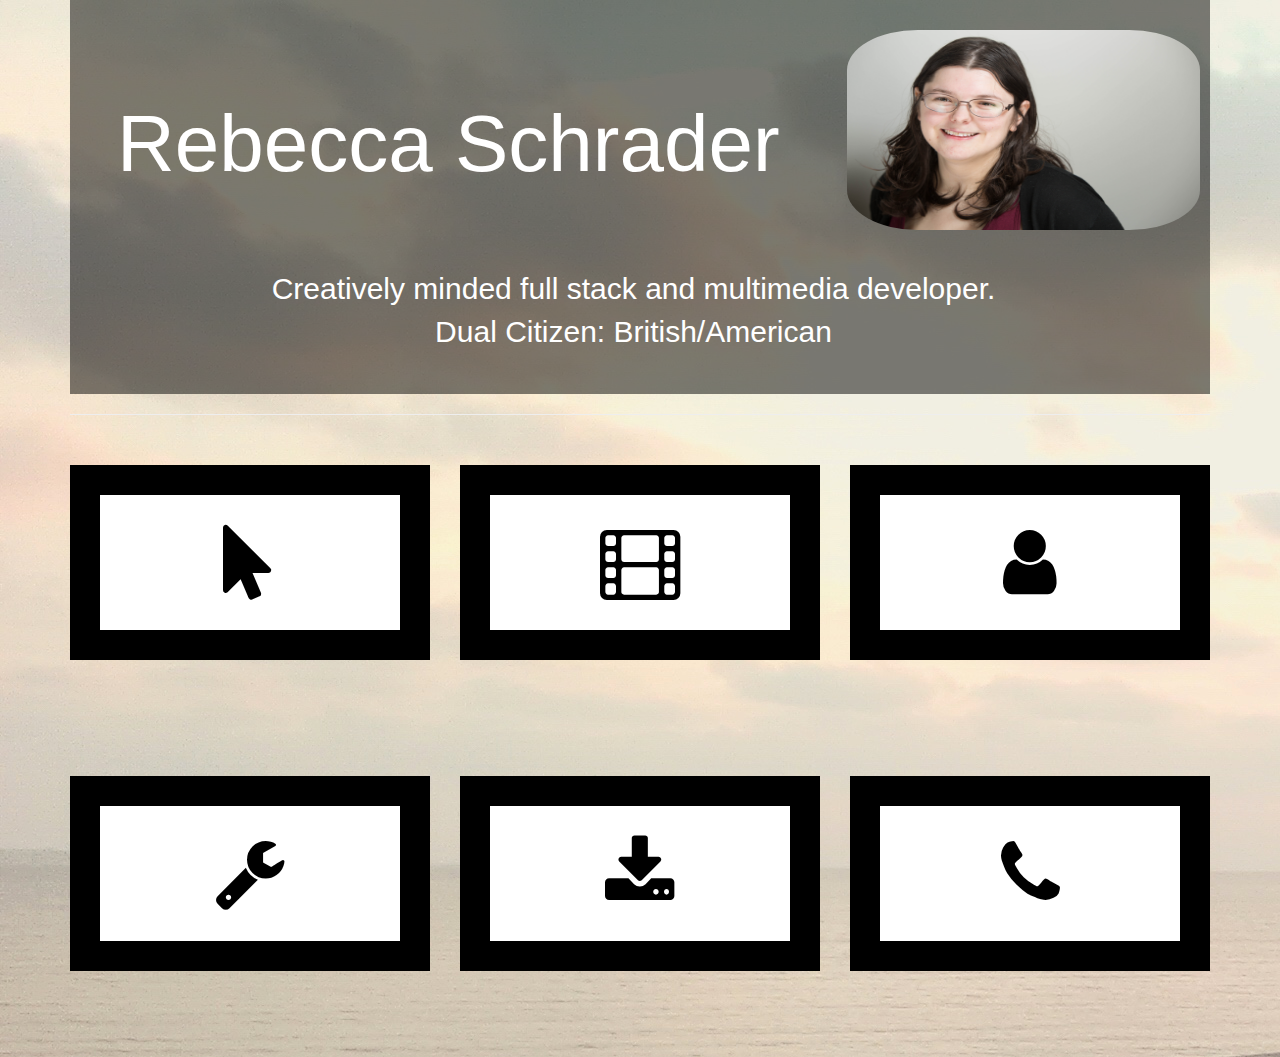
==== index.html @ 23022704 "Video Page Created" ====
<!DOCTYPE html>
<html lang="en">
<head>
    <meta charset="UTF-8">
    <meta name="viewport" content="width=device-width, initial-scale=1.0">
    <meta http-equiv="X-UA-Compatible" content="ie=edge">
    <title>Rebecca Schrader</title>
    <link rel="stylesheet" href="https://cdnjs.cloudflare.com/ajax/libs/font-awesome/4.7.0/css/font-awesome.min.css">
    <link rel="stylesheet" href="CSS/home.css" type="text/css" />
    <link rel="stylesheet" href="https://maxcdn.bootstrapcdn.com/bootstrap/3.3.7/css/bootstrap.min.css">
    <script src="https://ajax.googleapis.com/ajax/libs/jquery/3.3.1/jquery.min.js"></script>
    <script src="https://maxcdn.bootstrapcdn.com/bootstrap/3.3.7/js/bootstrap.min.js"></script>
</head>
<body onload="document.body.style.opacity='1'">
    <div class="container">
        <header>
           <br />
            <div class = "row">
                <div class = "col-md-8">
                <h1>Rebecca Schrader</h1>
                </div>
                <div class = "col-md-4">
                <figure>
                    <img src="Media/IMG/248A7056.jpg">
                </figure>
                </div>
            </div>
            <div class = "row">
                <div class = "col-md-2">
                    
                </div>   
                <div class="col-md-8">
                <p>Creatively minded full stack and multimedia developer. <br />Dual Citizen: British/American</p>
                </div>
            </div>
        </header>
        <hr>
        <div class = "row">
            <div class= "col-sm-4">
            <a href="HTML/websites.html"><i style="font-size:75px" class="fa fa-mouse-pointer"></i></a>
            <h3>Websites</h3>
            </div>
            <div class= "col-sm-4">
            <a href="HTML/videos.html"><i style="font-size:75px" class="fa fa-film"></i></a>
            <h3>Videos</h3>
            </div>
            <div class= "col-sm-4">
            <a href="HTML/personal.html"><i style="font-size:75px" class="fa fa-user"></i></a>
            <h3>Personal</h3>
            </div>
        </div>
         <div class = "row">
            <div class= "col-sm-4">
            <a href="HTML/skills.html"><i style="font-size:75px" class="fa fa-wrench"></i></a>
            <h3>Skills</h3>
            </div>
            <div class= "col-sm-4">
            <a href="Media/Files/Rebecca Schrader Resume.pdf" download><i style="font-size:75px" class="fa fa-download"></i></a>
            <h3>Resume</h3>
            </div>
            <div class= "col-sm-4">
            <a href="HTML/contact.html"><i style="font-size:75px" class="fa fa-phone"></i></a>
            <h3>Contact</h3>
            </div>
        </div>
    </div>
</body>
</html>
---- CSS/home.css ----
body {
    opacity:0;
    transition: opacity 2s;
    -webkit-transition: opacity 2s;
    -moz-transition: opacity 2s ease-in;
    -ms-transition: opacity 2s ease-in;
    -o-transition: opacity 2s ease-in;
    background-image: url('../Media/IMG/2018-02-23%2007.43.42-2.jpg');
}
header h1 {
    font-size: 8rem;
    text-align: center;
    padding: 50px 0;
    color: white;
}
header {
    width: 100%;
    background: rgba(0,0,0,.5);
    padding: 10px;
}
img {
    width: 100%;
    height: 200px;
    border-radius: 20%;
}
p {
    display: inline-block;
    font-size: 30px;
    text-align: center;
    padding: 20px 0;
    color: white;
}
i {
    background: white;
    padding: 30px;
    width: 100%;
    text-align: center;
    border: 30px solid black;
    color: black;
}
i:hover {
    opacity: .5;
    background: black;
    border: 30px solid white;
    color: white;
}

h3 {
    opacity: 0;
    text-align: center;
}

a:hover + h3 {
opacity: 1;
}

.col-sm-4 {
    margin: 30px 0;
}
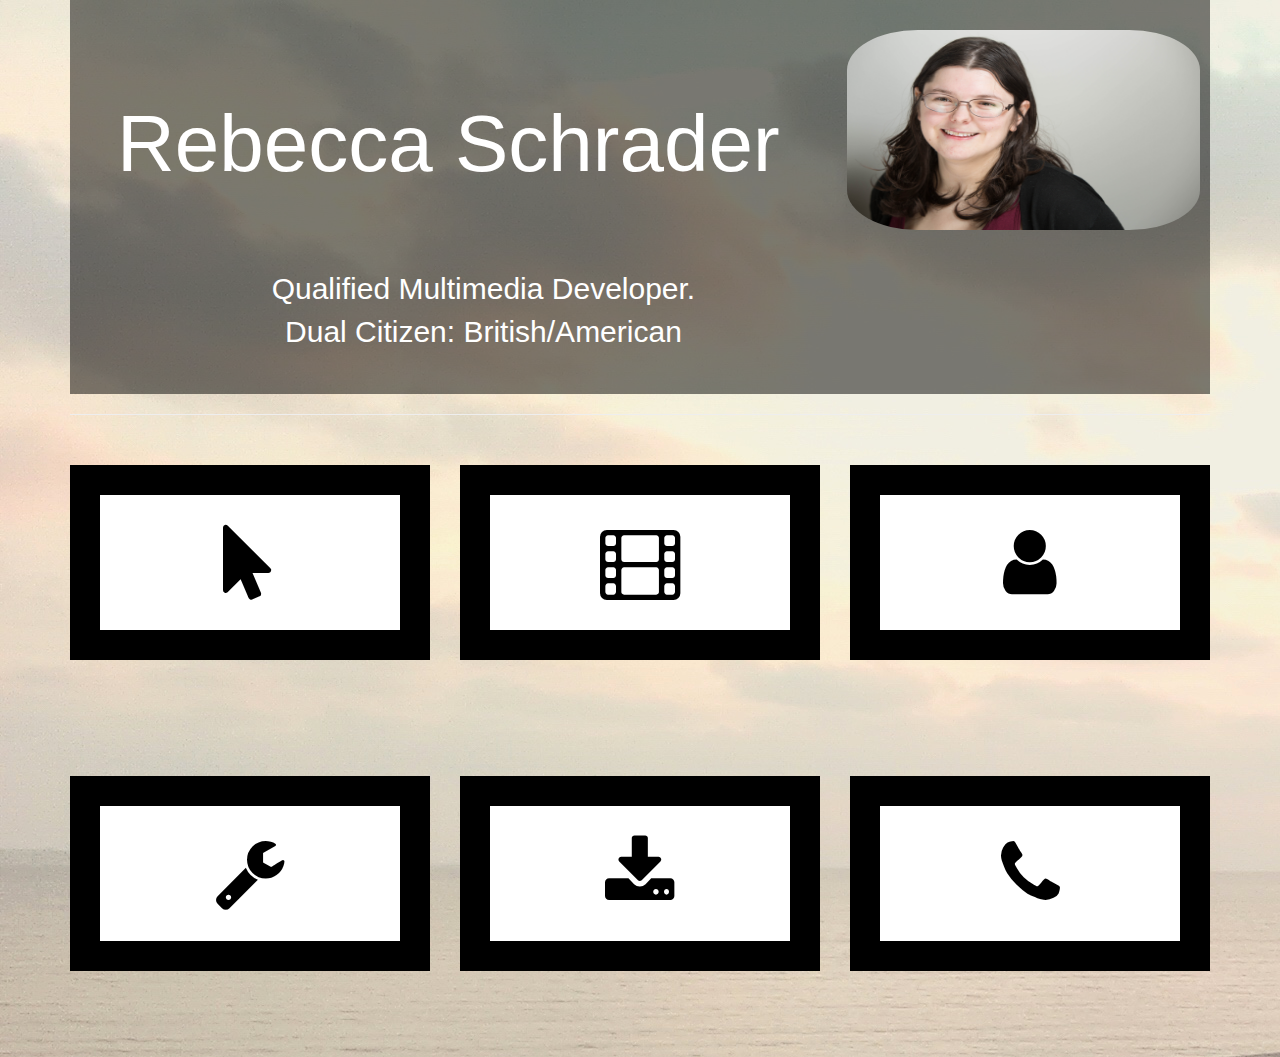
==== commit b4986c02: "name title" ====
--- a/index.html
+++ b/index.html
@@ -21,7 +21,7 @@
                 </div>
                 <div class = "col-md-4">
                 <figure>
-                    <img src="Media/IMG/248A7056.jpg">
+                    <img src="Media/IMG/248A7056.jpg" alt="headshot">
                 </figure>
                 </div>
             </div>
@@ -30,7 +30,7 @@
                     
                 </div>   
                 <div class="col-md-8">
-                <p>Creatively minded full stack and multimedia developer. <br />Dual Citizen: British/American</p>
+                <p>Qualified Multimedia Developer. <br />Dual Citizen: British/American</p>
                 </div>
             </div>
         </header>
@@ -55,7 +55,7 @@
             <h3>Skills</h3>
             </div>
             <div class= "col-sm-4">
-            <a href="Media/Files/Rebecca Schrader Resume.pdf" download><i style="font-size:75px" class="fa fa-download"></i></a>
+            <a href="Media/Files/Schrader_Rebecca_CV.pdf" download><i style="font-size:75px" class="fa fa-download"></i></a>
             <h3>Resume</h3>
             </div>
             <div class= "col-sm-4">
